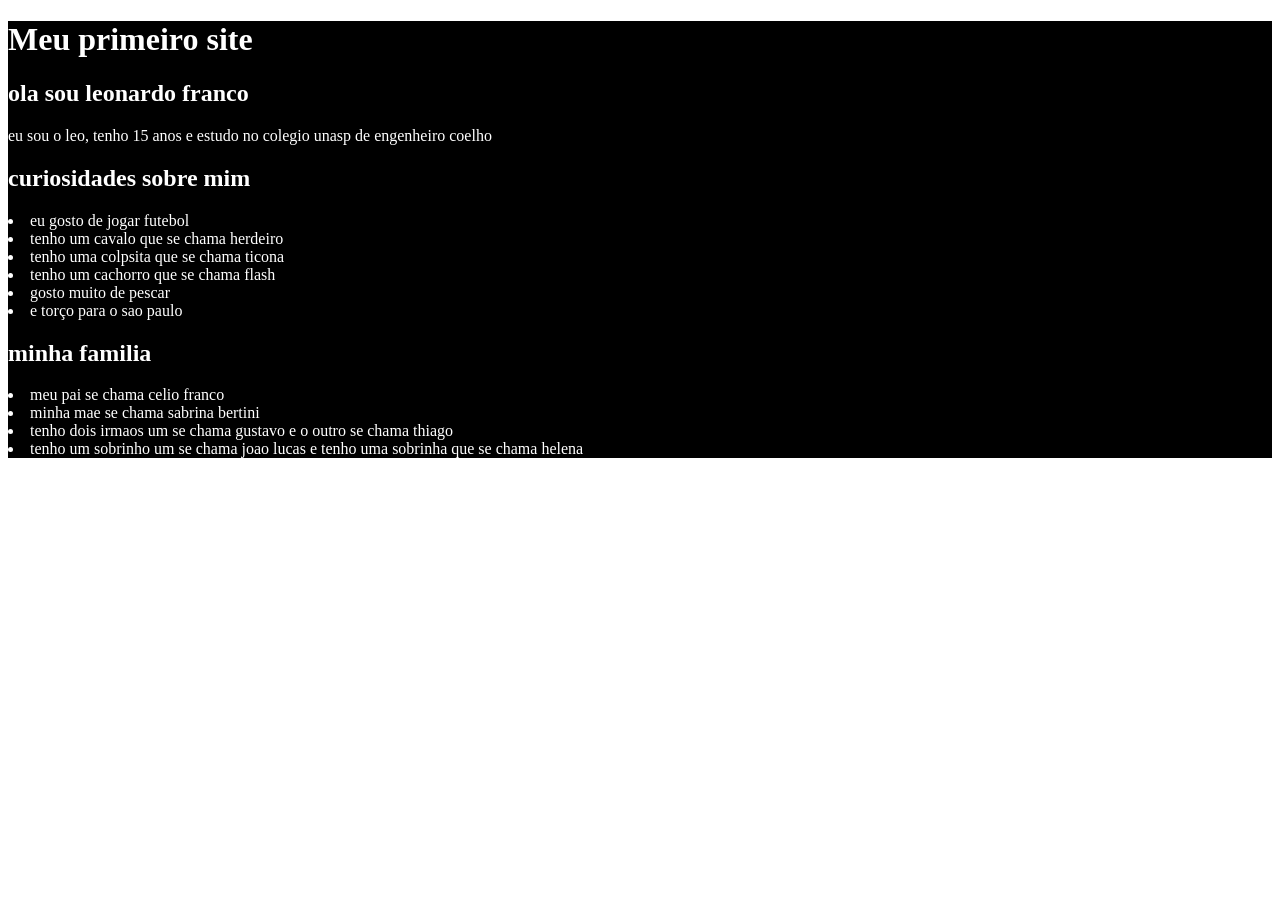
==== index.html @ 0cd03ca6 "adidcionei as letras brancas e o fundo preto" ====
<!DOCTYPE html>
<html lang="en">
<head>
    <meta charset="UTF-8">
    <meta name="viewport" content="width=device-width, initial-scale=1.0">
    <title> Meu primeiro site Leonardo franco </title>
</head>
<body>
    <div style="background-color: rgb(0, 0, 0);">
    <h1 style="color: white;"> Meu primeiro site  </h1>
</body>
</html>
 <h2 style="color: white;"> ola sou leonardo franco </h2>

<p style="color: white;"> eu sou o leo, tenho 15 anos e estudo no colegio unasp de engenheiro coelho </p>

<h2 style="color: white;">curiosidades sobre mim </h2>

<li style="color: white;"> eu gosto de jogar futebol </li>
<li style="color: white;">tenho um cavalo que se chama herdeiro</li>
<li style="color: white;">tenho uma colpsita que se chama ticona </li>
<li style="color: white;">tenho um cachorro que se chama flash </li>
<li style="color: white;">gosto muito de pescar </li>
<li style="color: white;">e torço para o sao paulo </li>



<h2 style="color: white;">minha familia </h2>

<li style="color: white;">meu pai se chama celio franco </li>
<li style="color: white;">minha mae se chama sabrina bertini </li>
<li style="color: white;">tenho dois irmaos um se chama gustavo e o outro se chama thiago </li>
<li style="color: white;">tenho um sobrinho um se chama joao lucas
 e tenho uma sobrinha que se chama helena </li>
</div>
<h2></h2>
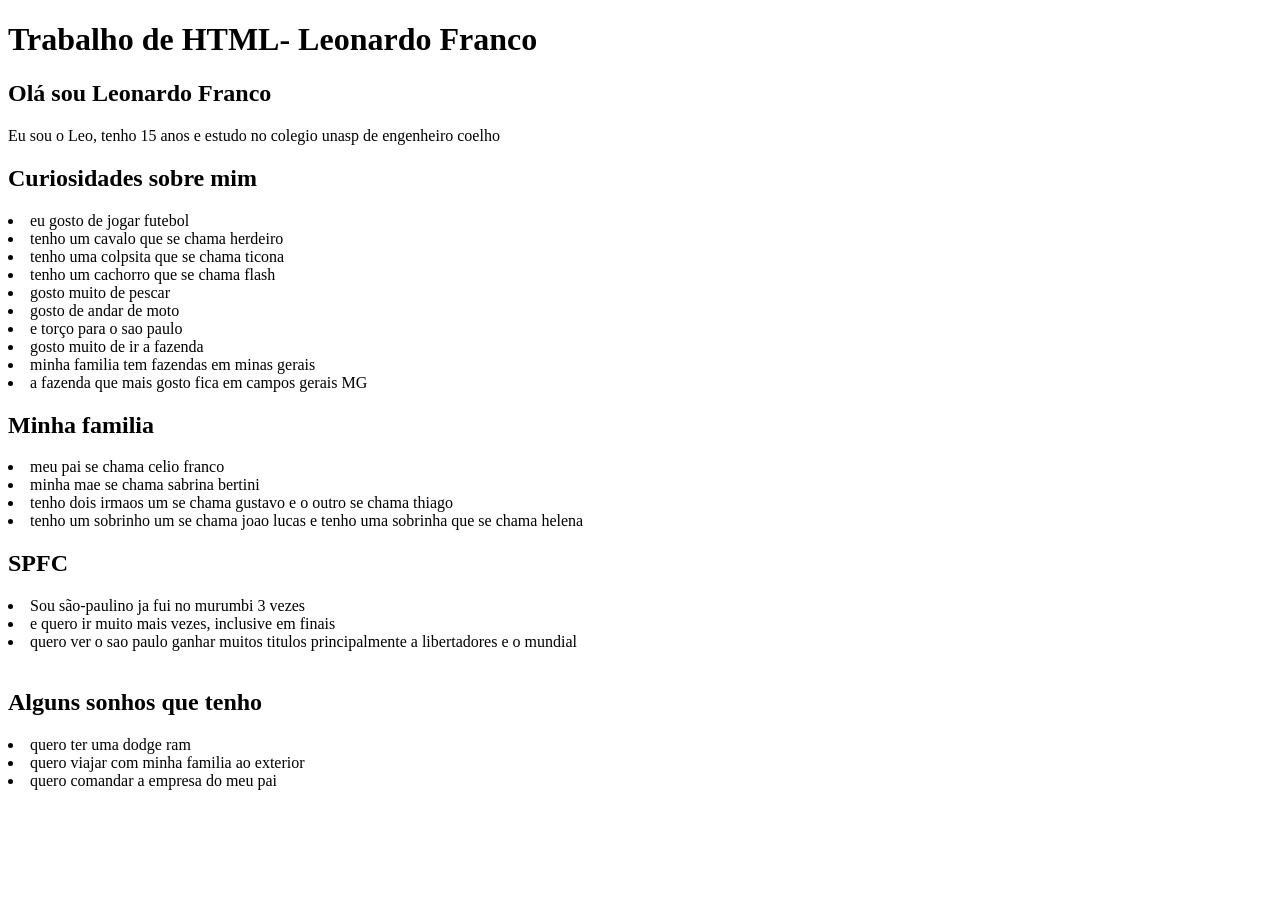
==== commit cb846fc4: "meu trabalho de HTML" ====
--- a/index.html
+++ b/index.html
@@ -6,34 +6,50 @@
     <title> Meu primeiro site Leonardo franco </title>
 </head>
 <body>
-    <div style="background-color: rgb(0, 0, 0);">
-    <h1 style="color: white;"> Meu primeiro site  </h1>
+    <div>
+    <h1> Trabalho de HTML- Leonardo Franco </h1>
 </body>
 </html>
- <h2 style="color: white;"> ola sou leonardo franco </h2>
+<h2> Olá sou Leonardo Franco </h2>
 
-<p style="color: white;"> eu sou o leo, tenho 15 anos e estudo no colegio unasp de engenheiro coelho </p>
+<p> Eu sou o Leo, tenho 15 anos e estudo no colegio unasp de engenheiro coelho </p>
 
-<h2 style="color: white;">curiosidades sobre mim </h2>
+<h2>Curiosidades sobre mim </h2>
 
-<li style="color: white;"> eu gosto de jogar futebol </li>
-<li style="color: white;">tenho um cavalo que se chama herdeiro</li>
-<li style="color: white;">tenho uma colpsita que se chama ticona </li>
-<li style="color: white;">tenho um cachorro que se chama flash </li>
-<li style="color: white;">gosto muito de pescar </li>
-<li style="color: white;">e torço para o sao paulo </li>
+<li> eu gosto de jogar futebol </li>
+<li>tenho um cavalo que se chama herdeiro</li>
+<li>tenho uma colpsita que se chama ticona </li>
+<li>tenho um cachorro que se chama flash </li>
+<li>gosto muito de pescar </li>
+<li>gosto de andar de moto </li>
+<li>e torço para o sao paulo </li>
+<li> gosto muito de ir a fazenda </li>
+<li> minha familia tem fazendas em minas gerais </li>
+<li> a fazenda que mais gosto fica em campos gerais MG </li>
 
 
+<h2>Minha familia </h2>
 
-<h2 style="color: white;">minha familia </h2>
-
-<li style="color: white;">meu pai se chama celio franco </li>
-<li style="color: white;">minha mae se chama sabrina bertini </li>
-<li style="color: white;">tenho dois irmaos um se chama gustavo e o outro se chama thiago </li>
-<li style="color: white;">tenho um sobrinho um se chama joao lucas
+<li>meu pai se chama celio franco </li>
+<li>minha mae se chama sabrina bertini </li>
+<li>tenho dois irmaos um se chama gustavo e o outro se chama thiago </li>
+<li>tenho um sobrinho um se chama joao lucas
  e tenho uma sobrinha que se chama helena </li>
 </div>
-<h2></h2>
+<h2>  SPFC </h2>
+
+<li>Sou são-paulino ja fui no murumbi 3 vezes  </li>
+<li>e quero ir muito mais vezes, inclusive em finais </li>
+<li> quero ver o sao paulo ganhar muitos titulos principalmente a libertadores e o mundial </li>
+
+<img src="https://encrypted-tbn0.gstatic.com/images?q=tbn:ANd9GcTCL2ACdjJG1j31Y_QkX7Uto4GrdprP1OVPrw&s" alt="">
+
+
+<h2> Alguns sonhos que tenho </h2>
+
+<li>  quero ter uma dodge ram </li>
+<li> quero viajar com minha familia ao exterior </li>
+<li>  quero comandar a empresa do meu pai </li>
 
 
 
@@ -43,3 +59,53 @@
 
 
 
+
+
+
+
+
+
+
+
+
+
+
+
+
+
+
+
+
+
+
+
+
+
+
+
+
+
+
+
+
+
+
+
+
+
+
+
+
+
+
+
+
+
+
+
+
+
+
+
+
+
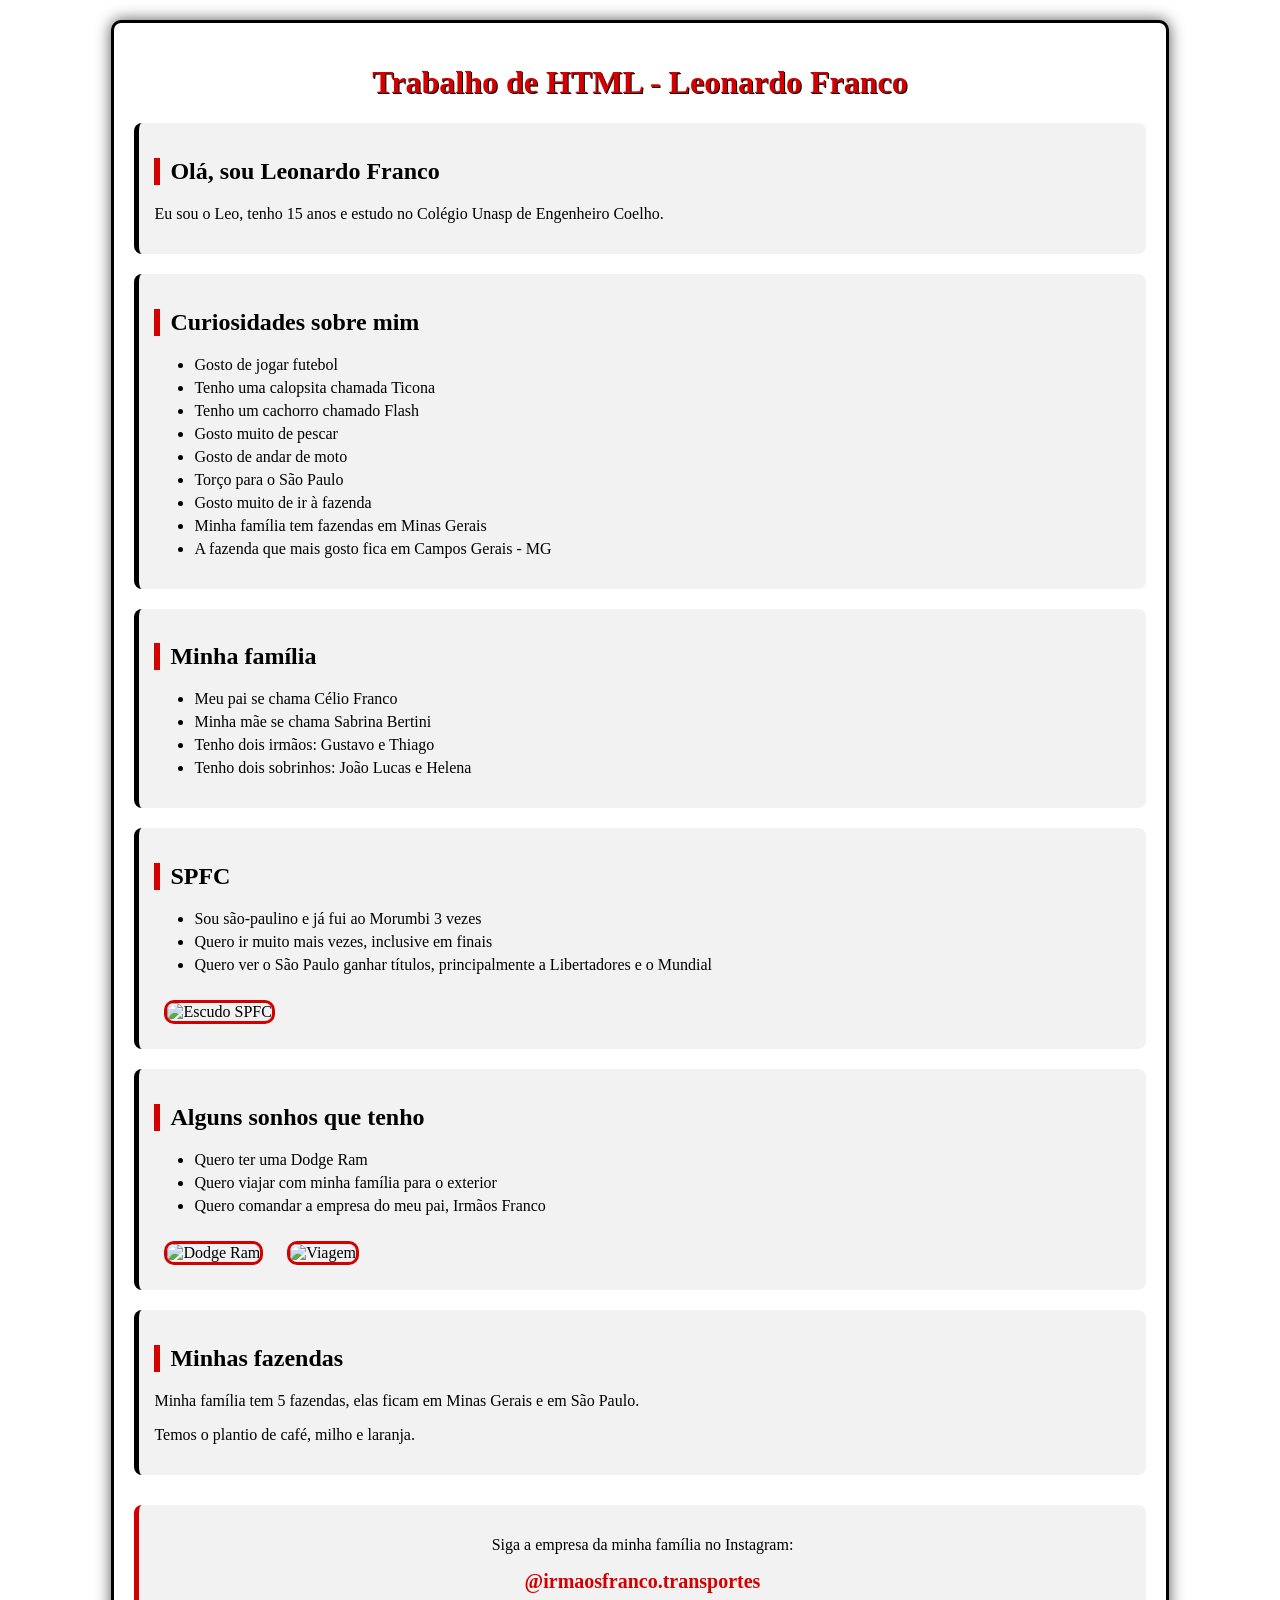
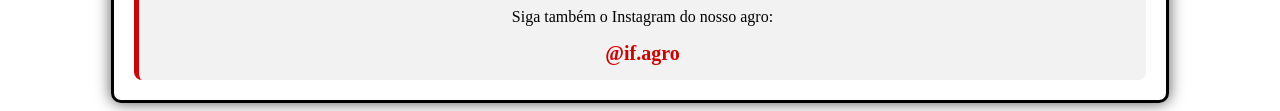
==== commit b2a7493a: "trabalho pronto" ====
--- a/index.html
+++ b/index.html
@@ -1,55 +1,95 @@
-<!DOCTYPE html>
-<html lang="en">
+<!DOCTYPE html> 
+<html lang="pt-br">
 <head>
     <meta charset="UTF-8">
     <meta name="viewport" content="width=device-width, initial-scale=1.0">
-    <title> Meu primeiro site Leonardo franco </title>
+    <title>Meu primeiro site - Leonardo Franco</title>
+
+    <link rel="stylesheet" href="css/style.css">
 </head>
+
 <body>
-    <div>
-    <h1> Trabalho de HTML- Leonardo Franco </h1>
+
+    <div class="container">
+
+        <h1>Trabalho de HTML - Leonardo Franco</h1>
+
+        <div class="sessao">
+            <h2>Olá, sou Leonardo Franco</h2>
+            <p>Eu sou o Leo, tenho 15 anos e estudo no Colégio Unasp de Engenheiro Coelho.</p>
+        </div>
+
+        <div class="sessao">
+            <h2>Curiosidades sobre mim</h2>
+            <ul>
+                <li>Gosto de jogar futebol</li>
+                <li>Tenho uma calopsita chamada Ticona</li>
+                <li>Tenho um cachorro chamado Flash</li>
+                <li>Gosto muito de pescar</li>
+                <li>Gosto de andar de moto</li>
+                <li>Torço para o São Paulo</li>
+                <li>Gosto muito de ir à fazenda</li>
+                <li>Minha família tem fazendas em Minas Gerais</li>
+                <li>A fazenda que mais gosto fica em Campos Gerais - MG</li>
+            </ul>
+        </div>
+
+        <div class="sessao">
+            <h2>Minha família</h2>
+            <ul>
+                <li>Meu pai se chama Célio Franco</li>
+                <li>Minha mãe se chama Sabrina Bertini</li>
+                <li>Tenho dois irmãos: Gustavo e Thiago</li>
+                <li>Tenho dois sobrinhos: João Lucas e Helena</li>
+            </ul>
+        </div>
+
+        <div class="sessao">
+            <h2>SPFC</h2>
+            <ul>
+                <li>Sou são-paulino e já fui ao Morumbi 3 vezes</li>
+                <li>Quero ir muito mais vezes, inclusive em finais</li>
+                <li>Quero ver o São Paulo ganhar títulos, principalmente a Libertadores e o Mundial</li>
+            </ul>
+
+            <img src="https://encrypted-tbn0.gstatic.com/images?q=tbn:ANd9GcTCL2ACdjJG1j31Y_QkX7Uto4GrdprP1OVPrw&s" alt="Escudo SPFC">
+        </div>
+
+        <div class="sessao">
+            <h2>Alguns sonhos que tenho</h2>
+            <ul>
+                <li>Quero ter uma Dodge Ram</li>
+                <li>Quero viajar com minha família para o exterior</li>
+                <li>Quero comandar a empresa do meu pai, Irmãos Franco</li>
+            </ul>
+
+            <img src="https://th.bing.com/th/id/OIP.F-R0ZlttteReIy4UerjR_gHaHa?w=180&h=180&c=7&r=0&o=7&pid=1.7&rm=3" alt="Dodge Ram">
+            <img src="https://th.bing.com/th/id/OIP.xCiAhmLE8zSSUofBwkl_DQHaHr?w=162&h=180&c=7&r=0&o=7&pid=1.7&rm=3" alt="Viagem">
+        </div>
+
+        <div class="sessao">
+            <h2>Minhas fazendas</h2>
+            <p>Minha família tem 5 fazendas, elas ficam em Minas Gerais e em São Paulo.</p>
+            <p>Temos o plantio de café, milho e laranja.</p>
+        </div>
+
+        <!-- SEÇÃO DOS INSTAGRAMS -->
+        <div class="instagram">
+            <p>Siga a empresa da minha família no Instagram:</p>
+            <a href="https://www.instagram.com/irmaosfranco.transportes/" target="_blank">
+                @irmaosfranco.transportes
+            </a>
+
+            <p style="margin-top: 15px;">Siga também o Instagram do nosso agro:</p>
+            <a href="https://www.instagram.com/if.agro/" target="_blank">
+                @if.agro
+            </a>
+        </div>
+
+    </div>
+
 </body>
 </html>
-<h2> Olá sou Leonardo Franco </h2>
-
-<p> Eu sou o Leo, tenho 15 anos e estudo no colegio unasp de engenheiro coelho </p>
-
-<h2>Curiosidades sobre mim </h2>
-
-<li> eu gosto de jogar futebol </li>
-<li>tenho um cavalo que se chama herdeiro</li>
-<li>tenho uma colpsita que se chama ticona </li>
-<li>tenho um cachorro que se chama flash </li>
-<li>gosto muito de pescar </li>
-<li>gosto de andar de moto </li>
-<li>e torço para o sao paulo </li>
-<li> gosto muito de ir a fazenda </li>
-<li> minha familia tem fazendas em minas gerais </li>
-<li> a fazenda que mais gosto fica em campos gerais MG </li>
-
-
-<h2>Minha familia </h2>
-
-<li>meu pai se chama celio franco </li>
-<li>minha mae se chama sabrina bertini </li>
-<li>tenho dois irmaos um se chama gustavo e o outro se chama thiago </li>
-<li>tenho um sobrinho um se chama joao lucas
- e tenho uma sobrinha que se chama helena </li>
-</div>
-<h2>  SPFC </h2>
-
-<li>Sou são-paulino ja fui no murumbi 3 vezes  </li>
-<li>e quero ir muito mais vezes, inclusive em finais </li>
-<li> quero ver o sao paulo ganhar muitos titulos principalmente a libertadores e o mundial </li>
-
-<img src="https://encrypted-tbn0.gstatic.com/images?q=tbn:ANd9GcTCL2ACdjJG1j31Y_QkX7Uto4GrdprP1OVPrw&s" alt="">
-
-
-<h2> Alguns sonhos que tenho </h2>
-
-<li>  quero ter uma dodge ram </li>
-<li> quero viajar com minha familia ao exterior </li>
-<li>  quero comandar a empresa do meu pai </li>
 
 
 
@@ -97,15 +137,3 @@
 
 
 
-
-
-
-
-
-
-
-
-
-
-
-
--- a/css/style.css
+++ b/css/style.css
@@ -0,0 +1,72 @@
+<style>
+        body {
+            background-color: #ffffff; /* branco */
+            font-family: Arial, sans-serif;
+            margin: 0;
+            padding: 0;
+        }
+
+        .container {
+            background-color: #fff;
+            width: 80%;
+            margin: auto;
+            margin-top: 20px;
+            padding: 20px;
+            border-radius: 10px;
+            border: 3px solid #000; /* borda preta */
+            box-shadow: 0 0 15px #555;
+        }
+
+        h1 {
+            color: #d40000; /* vermelho forte */
+            text-align: center;
+            text-shadow: 1px 1px #000;
+        }
+
+        h2 {
+            color: #000000; /* preto */
+            border-left: 6px solid #d40000; /* faixa vermelha */
+            padding-left: 10px;
+        }
+
+        li {
+            margin-bottom: 5px;
+        }
+
+        .sessao {
+            background-color: #f2f2f2; /* cinza claro */
+            padding: 15px;
+            border-radius: 8px;
+            margin-bottom: 20px;
+            border-left: 5px solid #000; /* faixa preta */
+        }
+
+        img {
+            width: 200px;
+            margin: 10px;
+            border-radius: 10px;
+            border: 3px solid #d40000; /* borda vermelha */
+        }
+
+        /* ESTILO DO INSTAGRAM */
+        .instagram {
+            text-align: center;
+            margin-top: 30px;
+            padding: 15px;
+            background-color: #f2f2f2;
+            border-radius: 8px;
+            border-left: 5px solid #d40000;
+        }
+
+        .instagram a {
+            text-decoration: none;
+            font-size: 20px;
+            color: #d40000;
+            font-weight: bold;
+        }
+
+        .instagram a:hover {
+            text-decoration: underline;
+        }
+
+    </style>
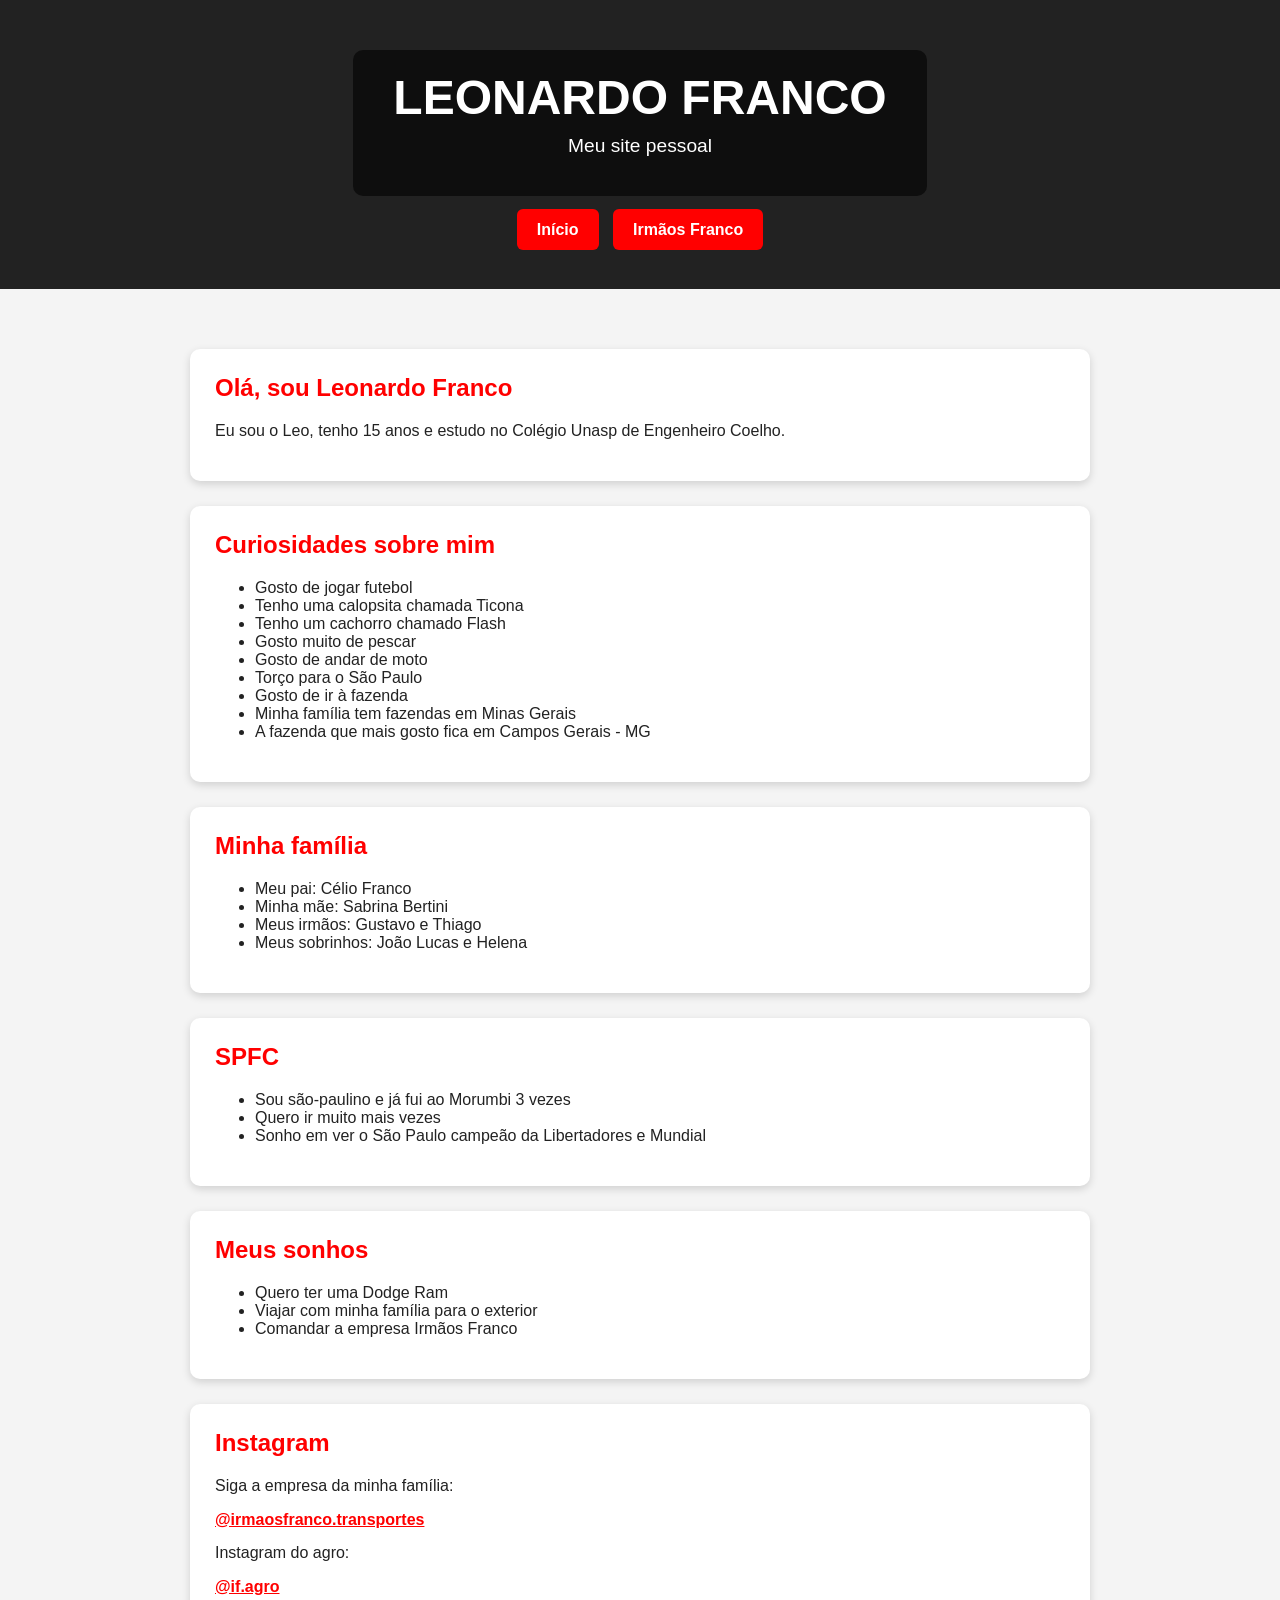
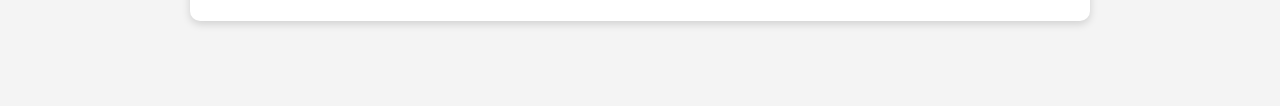
==== commit 85105186: "terminado" ====
--- a/index.html
+++ b/index.html
@@ -1,139 +1,91 @@
-<!DOCTYPE html> 
+<!doctype html>
 <html lang="pt-br">
-<head>
-    <meta charset="UTF-8">
-    <meta name="viewport" content="width=device-width, initial-scale=1.0">
-    <title>Meu primeiro site - Leonardo Franco</title>
+  <head>
+    <meta charset="UTF-8" />
+    <meta name="viewport" content="width=device-width, initial-scale=1.0" />
+    <title>Leonardo Franco</title>
 
-    <link rel="stylesheet" href="css/style.css">
-</head>
+    <link rel="stylesheet" href="css/style.css" />
+  </head>
+  <body>
+    <header class="header">
+      <div class="title-box">
+        <h1 class="title">LEONARDO FRANCO</h1>
+        <p class="subtitle">Meu site pessoal</p>
+      </div>
 
-<body>
+      <nav class="menu">
+        <a href="index.html" class="btn">Início</a>
+        <a href="irmaosfranco.html" class="btn">Irmãos Franco</a>
+      </nav>
+    </header>
 
-    <div class="container">
+    <div class="conteudo">
+      <section class="card">
+        <h2>Olá, sou Leonardo Franco</h2>
+        <p>
+          Eu sou o Leo, tenho 15 anos e estudo no Colégio Unasp de Engenheiro
+          Coelho.
+        </p>
+      </section>
 
-        <h1>Trabalho de HTML - Leonardo Franco</h1>
+      <section class="card">
+        <h2>Curiosidades sobre mim</h2>
+        <ul>
+          <li>Gosto de jogar futebol</li>
+          <li>Tenho uma calopsita chamada Ticona</li>
+          <li>Tenho um cachorro chamado Flash</li>
+          <li>Gosto muito de pescar</li>
+          <li>Gosto de andar de moto</li>
+          <li>Torço para o São Paulo</li>
+          <li>Gosto de ir à fazenda</li>
+          <li>Minha família tem fazendas em Minas Gerais</li>
+          <li>A fazenda que mais gosto fica em Campos Gerais - MG</li>
+        </ul>
+      </section>
 
-        <div class="sessao">
-            <h2>Olá, sou Leonardo Franco</h2>
-            <p>Eu sou o Leo, tenho 15 anos e estudo no Colégio Unasp de Engenheiro Coelho.</p>
-        </div>
+      <section class="card">
+        <h2>Minha família</h2>
+        <ul>
+          <li>Meu pai: Célio Franco</li>
+          <li>Minha mãe: Sabrina Bertini</li>
+          <li>Meus irmãos: Gustavo e Thiago</li>
+          <li>Meus sobrinhos: João Lucas e Helena</li>
+        </ul>
+      </section>
 
-        <div class="sessao">
-            <h2>Curiosidades sobre mim</h2>
-            <ul>
-                <li>Gosto de jogar futebol</li>
-                <li>Tenho uma calopsita chamada Ticona</li>
-                <li>Tenho um cachorro chamado Flash</li>
-                <li>Gosto muito de pescar</li>
-                <li>Gosto de andar de moto</li>
-                <li>Torço para o São Paulo</li>
-                <li>Gosto muito de ir à fazenda</li>
-                <li>Minha família tem fazendas em Minas Gerais</li>
-                <li>A fazenda que mais gosto fica em Campos Gerais - MG</li>
-            </ul>
-        </div>
+      <section class="card">
+        <h2>SPFC</h2>
+        <ul>
+          <li>Sou são-paulino e já fui ao Morumbi 3 vezes</li>
+          <li>Quero ir muito mais vezes</li>
+          <li>Sonho em ver o São Paulo campeão da Libertadores e Mundial</li>
+        </ul>
+      </section>
 
-        <div class="sessao">
-            <h2>Minha família</h2>
-            <ul>
-                <li>Meu pai se chama Célio Franco</li>
-                <li>Minha mãe se chama Sabrina Bertini</li>
-                <li>Tenho dois irmãos: Gustavo e Thiago</li>
-                <li>Tenho dois sobrinhos: João Lucas e Helena</li>
-            </ul>
-        </div>
+      <section class="card">
+        <h2>Meus sonhos</h2>
+        <ul>
+          <li>Quero ter uma Dodge Ram</li>
+          <li>Viajar com minha família para o exterior</li>
+          <li>Comandar a empresa Irmãos Franco</li>
+        </ul>
+      </section>
 
-        <div class="sessao">
-            <h2>SPFC</h2>
-            <ul>
-                <li>Sou são-paulino e já fui ao Morumbi 3 vezes</li>
-                <li>Quero ir muito mais vezes, inclusive em finais</li>
-                <li>Quero ver o São Paulo ganhar títulos, principalmente a Libertadores e o Mundial</li>
-            </ul>
+      <section class="card">
+        <h2>Instagram</h2>
+        <p>Siga a empresa da minha família:</p>
+        <a
+          href="https://www.instagram.com/irmaosfranco.transportes/"
+          target="_blank"
+          >@irmaosfranco.transportes</a
+        >
 
-            <img src="https://encrypted-tbn0.gstatic.com/images?q=tbn:ANd9GcTCL2ACdjJG1j31Y_QkX7Uto4GrdprP1OVPrw&s" alt="Escudo SPFC">
-        </div>
-
-        <div class="sessao">
-            <h2>Alguns sonhos que tenho</h2>
-            <ul>
-                <li>Quero ter uma Dodge Ram</li>
-                <li>Quero viajar com minha família para o exterior</li>
-                <li>Quero comandar a empresa do meu pai, Irmãos Franco</li>
-            </ul>
-
-            <img src="https://th.bing.com/th/id/OIP.F-R0ZlttteReIy4UerjR_gHaHa?w=180&h=180&c=7&r=0&o=7&pid=1.7&rm=3" alt="Dodge Ram">
-            <img src="https://th.bing.com/th/id/OIP.xCiAhmLE8zSSUofBwkl_DQHaHr?w=162&h=180&c=7&r=0&o=7&pid=1.7&rm=3" alt="Viagem">
-        </div>
-
-        <div class="sessao">
-            <h2>Minhas fazendas</h2>
-            <p>Minha família tem 5 fazendas, elas ficam em Minas Gerais e em São Paulo.</p>
-            <p>Temos o plantio de café, milho e laranja.</p>
-        </div>
-
-        <!-- SEÇÃO DOS INSTAGRAMS -->
-        <div class="instagram">
-            <p>Siga a empresa da minha família no Instagram:</p>
-            <a href="https://www.instagram.com/irmaosfranco.transportes/" target="_blank">
-                @irmaosfranco.transportes
-            </a>
-
-            <p style="margin-top: 15px;">Siga também o Instagram do nosso agro:</p>
-            <a href="https://www.instagram.com/if.agro/" target="_blank">
-                @if.agro
-            </a>
-        </div>
-
+        <p style="margin-top: 15px">Instagram do agro:</p>
+        <a href="https://www.instagram.com/if.agro/" target="_blank"
+          >@if.agro</a
+        >
+      </section>
     </div>
-
-</body>
+  </body>
 </html>
-
-
-
-
-
-
-
-
-
-
-
-
-
-
-
-
-
-
-
-
-
-
-
-
-
-
-
-
-
-
-
-
-
-
-
-
-
-
-
-
-
-
-
-
-
-
-
--- a/css/style.css
+++ b/css/style.css
@@ -1,72 +1,94 @@
-<style>
-        body {
-            background-color: #ffffff; /* branco */
-            font-family: Arial, sans-serif;
-            margin: 0;
-            padding: 0;
-        }
+/* Fundo geral */
+body {
+  margin: 0;
+  font-family: Arial, Helvetica, sans-serif;
+  background: #f4f4f4;
+  color: #222;
+}
 
-        .container {
-            background-color: #fff;
-            width: 80%;
-            margin: auto;
-            margin-top: 20px;
-            padding: 20px;
-            border-radius: 10px;
-            border: 3px solid #000; /* borda preta */
-            box-shadow: 0 0 15px #555;
-        }
+/* Cabeçalho geral */
+.header {
+  background: #222;
+  padding: 50px 20px;
+  text-align: center;
+  color: white;
+  position: relative;
+}
 
-        h1 {
-            color: #d40000; /* vermelho forte */
-            text-align: center;
-            text-shadow: 1px 1px #000;
-        }
+/* Cabeçalho com caminhão */
+.truck-header {
+  background-image: url("https://i.imgur.com/6GiK7m0.jpeg");
+  background-size: cover;
+  background-position: center;
+}
 
-        h2 {
-            color: #000000; /* preto */
-            border-left: 6px solid #d40000; /* faixa vermelha */
-            padding-left: 10px;
-        }
+/* Caixa de título */
+.title-box {
+  background: rgba(0, 0, 0, 0.6);
+  display: inline-block;
+  padding: 20px 40px;
+  border-radius: 10px;
+}
 
-        li {
-            margin-bottom: 5px;
-        }
+.title {
+  font-size: 3rem;
+  margin: 0;
+  font-weight: bold;
+}
 
-        .sessao {
-            background-color: #f2f2f2; /* cinza claro */
-            padding: 15px;
-            border-radius: 8px;
-            margin-bottom: 20px;
-            border-left: 5px solid #000; /* faixa preta */
-        }
+.subtitle {
+  font-size: 1.2rem;
+  margin-top: 10px;
+}
 
-        img {
-            width: 200px;
-            margin: 10px;
-            border-radius: 10px;
-            border: 3px solid #d40000; /* borda vermelha */
-        }
+/* MENU */
+.menu {
+  margin-top: 25px;
+}
 
-        /* ESTILO DO INSTAGRAM */
-        .instagram {
-            text-align: center;
-            margin-top: 30px;
-            padding: 15px;
-            background-color: #f2f2f2;
-            border-radius: 8px;
-            border-left: 5px solid #d40000;
-        }
+.menu .btn {
+  background: red;
+  color: white;
+  padding: 12px 20px;
+  margin: 5px;
+  border-radius: 6px;
+  text-decoration: none;
+  font-weight: bold;
+  transition: 0.3s;
+}
 
-        .instagram a {
-            text-decoration: none;
-            font-size: 20px;
-            color: #d40000;
-            font-weight: bold;
-        }
+.menu .btn:hover {
+  background: #ff3333;
+  transform: scale(1.05);
+}
 
-        .instagram a:hover {
-            text-decoration: underline;
-        }
+/* Conteúdo */
+.conteudo {
+  max-width: 900px;
+  margin: 40px auto;
+  padding: 20px;
+}
 
-    </style>+/* CARD */
+.card {
+  background: white;
+  padding: 25px;
+  margin-bottom: 25px;
+  border-radius: 10px;
+  box-shadow: 0 3px 8px rgba(0, 0, 0, 0.15);
+}
+
+.card h2 {
+  margin-top: 0;
+  color: red;
+}
+
+/* Links */
+a {
+  color: red;
+  font-weight: bold;
+}
+
+a:hover {
+  text-decoration: underline;
+}
